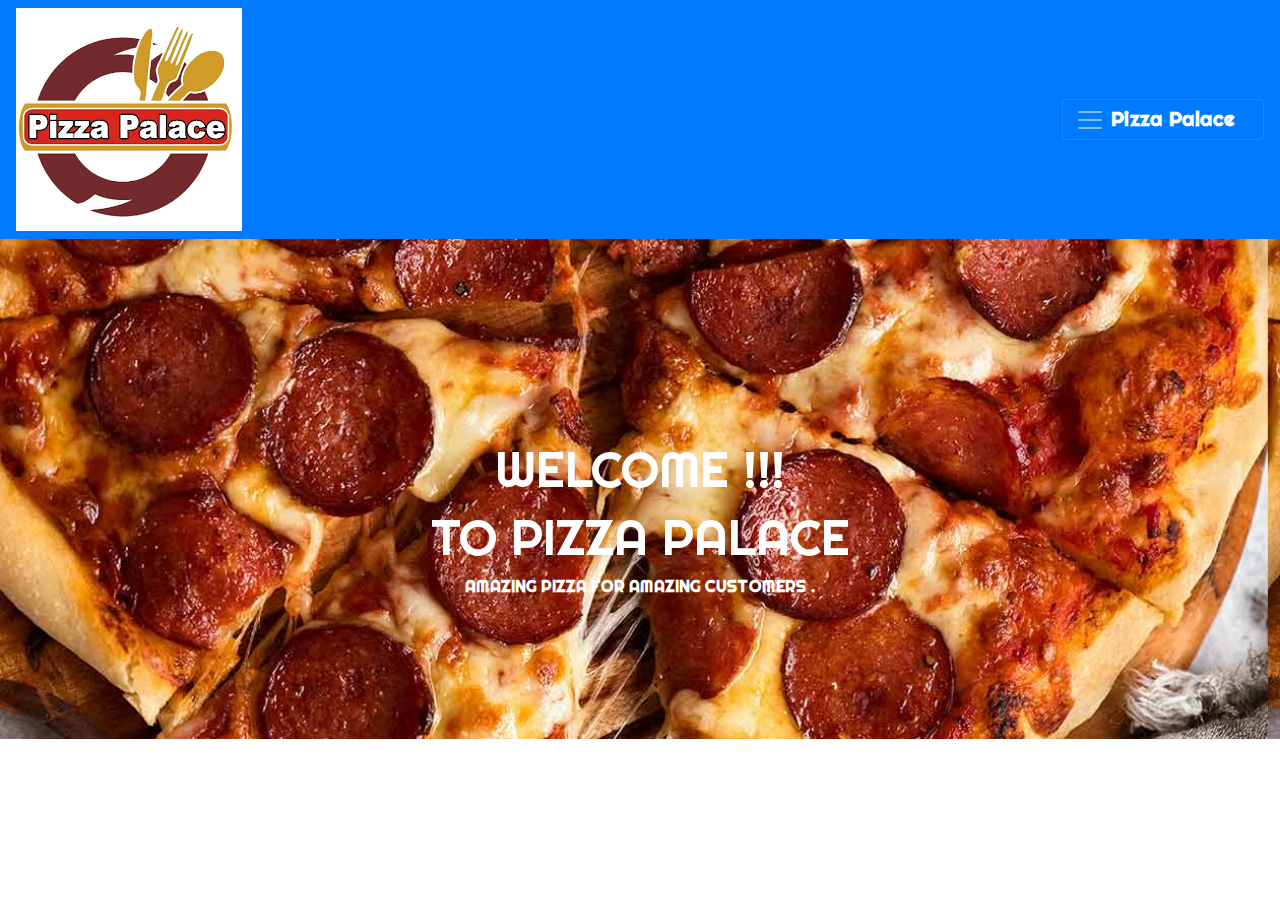
==== index.html @ a0c153a9 "add logo" ====
<!DOCTYPE html>
<html lang="en">

<head>

  <link rel="stylesheet" href="https://stackpath.bootstrapcdn.com/bootstrap/4.5.2/css/bootstrap.min.css"
    integrity="sha384-JcKb8q3iqJ61gNV9KGb8thSsNjpSL0n8PARn9HuZOnIxN0hoP+VmmDGMN5t9UJ0Z" crossorigin="anonymous">
  <link href="css/bootstrap.css" rel="stylesheet" type="text/css">
  <link href="https://fonts.googleapis.com/css2?family=Righteous&family=Sora:wght@500&display=swap" rel="stylesheet">
  <title>Pizza Palace</title>

</head>

<body>

  <nav class="navbar navbar-dark bg-primary">

    <img src="Images/pizza.png" alt="logo" />


    <buton class="navbar-toggler" type="button" data-toggle="collapse" data-target="#navbarSupportedContent"
      aria-controls="navbarSupportedContent" aria-expanded="false" aria-label="Toggle navigation">
      <span class="navbar-toggler-icon"></span>
      <a class="navbar-brand" id="nav-base" href="#">Pizza Palace</a>
      </button>

      <div class="collapse navbar-collapse" id="navbarSupportedContent">
        <ul class="navbar-nav mr-auto">
          <li class="nav-item active">
            <a class="nav-link" href="index.html">Home <span class="sr-only">(current)</span></a>
          </li>
          <li class="nav-item">
            <a class="nav-link" href="order.html">Place order</a>
          </li>
          <li class="nav-item dropdown"></li>
      </div>
      

  </nav>

  <div class="cont">
		<div class="magnificent">
			<div class="mega-text">
			
        <h1>WELCOME !!! </h1>
        <h1> TO PIZZA PALACE</h1>
        <p>AMAZING PIZZA FOR AMAZING CUSTOMERS .</p>
        
      </div>
    </div>
  </div>



</body>

<script src="https://code.jquery.com/jquery-3.5.1.slim.min.js" integrity="sha384-DfXdz2htPH0lsSSs5nCTpuj/zy4C+OGpamoFVy38MVBnE+IbbVYUew+OrCXaRkfj" crossorigin="anonymous"></script>
<script src="https://cdn.jsdelivr.net/npm/popper.js@1.16.1/dist/umd/popper.min.js" integrity="sha384-9/reFTGAW83EW2RDu2S0VKaIzap3H66lZH81PoYlFhbGU+6BZp6G7niu735Sk7lN" crossorigin="anonymous"></script>
<script src="https://stackpath.bootstrapcdn.com/bootstrap/4.5.2/js/bootstrap.min.js" integrity="sha384-B4gt1jrGC7Jh4AgTPSdUtOBvfO8shuf57BaghqFfPlYxofvL8/KUEfYiJOMMV+rV" crossorigin="anonymous"></script>


</html>
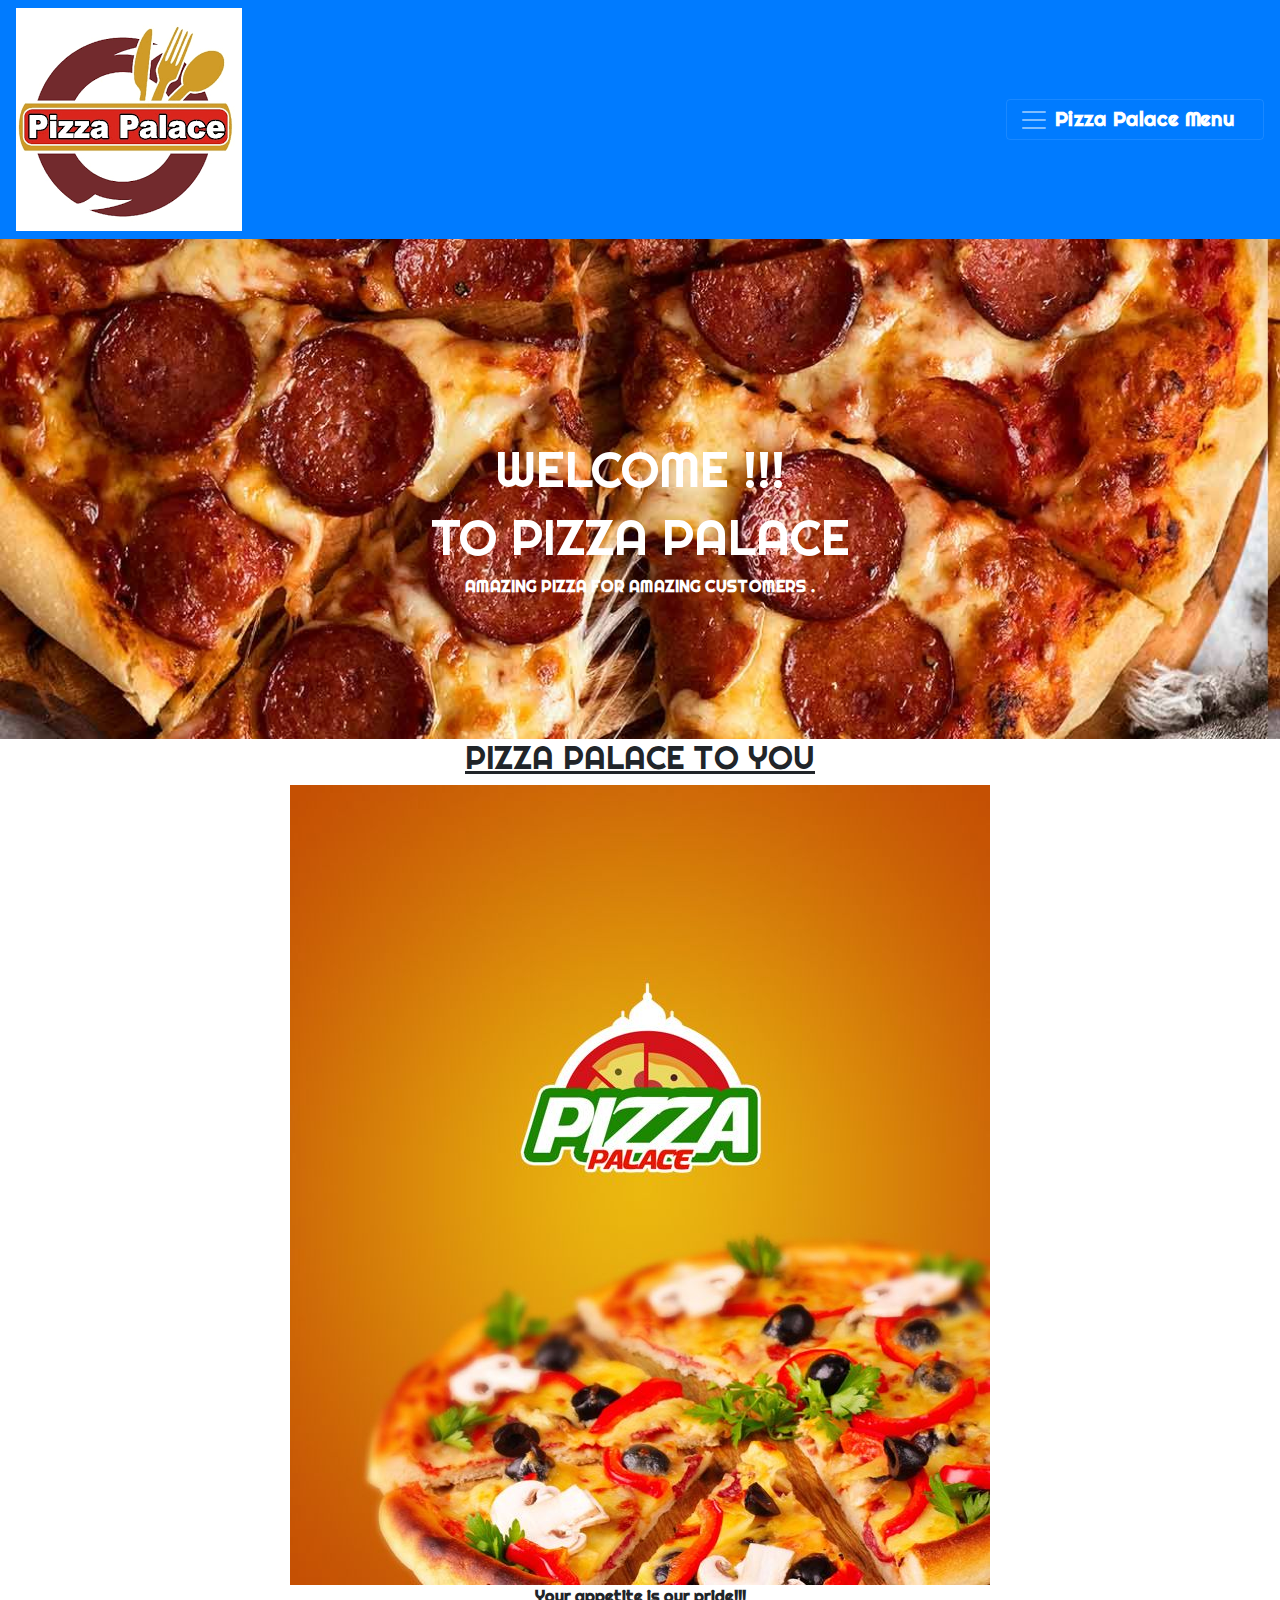
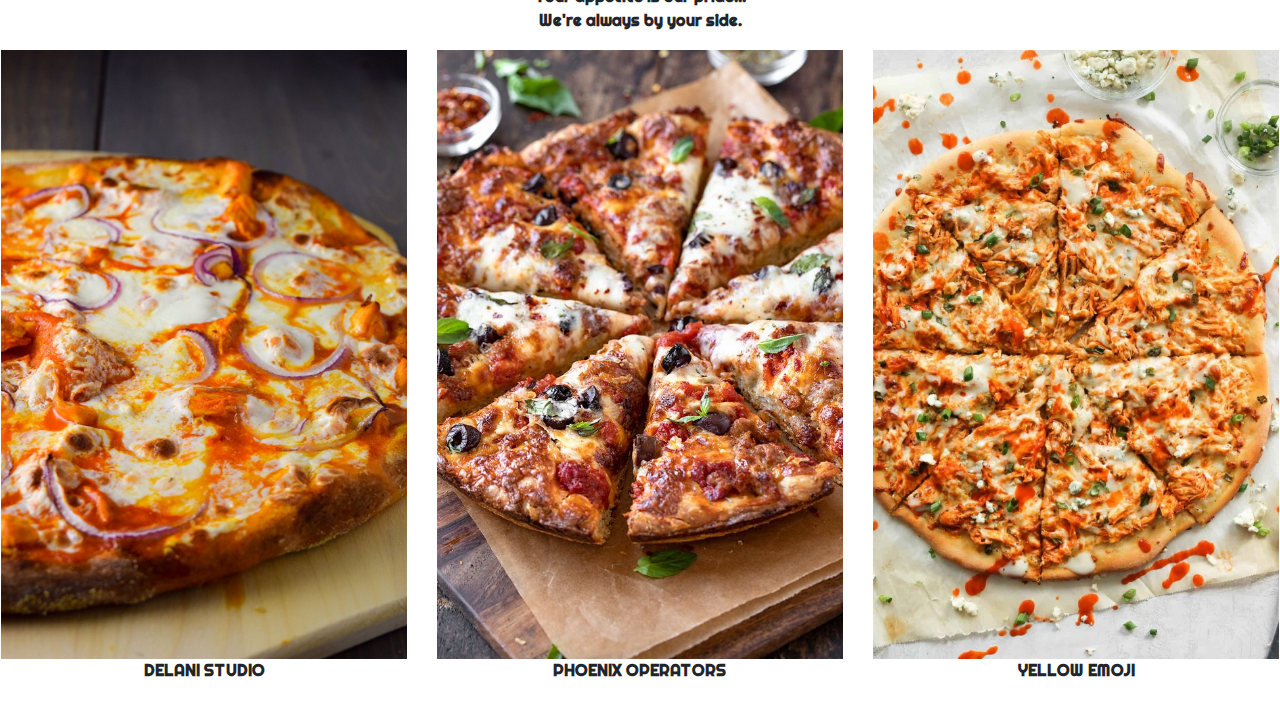
==== commit 13eabfad: "add image" ====
--- a/index.html
+++ b/index.html
@@ -21,7 +21,7 @@
     <buton class="navbar-toggler" type="button" data-toggle="collapse" data-target="#navbarSupportedContent"
       aria-controls="navbarSupportedContent" aria-expanded="false" aria-label="Toggle navigation">
       <span class="navbar-toggler-icon"></span>
-      <a class="navbar-brand" id="nav-base" href="#">Pizza Palace</a>
+      <a class="navbar-brand" id="nav-base" href="#">Pizza Palace Menu</a>
       </button>
 
       <div class="collapse navbar-collapse" id="navbarSupportedContent">
@@ -50,6 +50,39 @@
     </div>
   </div>
 
+  <div class="cont">
+    <div class="mini">
+         <h2><u>PIZZA PALACE TO YOU</u></h2>
+         <img src="Images/Pizza Palace Logo _ Branding.jpeg" alt="logo" />
+         <p>Your appetite is our pride!!!
+           <br>We're always by your side.
+            </p>
+    </div>
+  </div>
+  <div class="content-body">
+    <div class="row">
+        <div class="col-md-4">
+            <img class="hov" src="Images/Pizza/Buffalo Chicken Pizza Recipe.jpeg" alt="" />
+            <div class="overlay">
+            <div class="port-text">DELANI STUDIO</div>
+            </div>
+        </div>
+        <div class="col-md-4">
+            <img class="hov" src="Images/Pizza/Cast Iron Pizza _ The Cozy Apron.jpeg" alt="" />
+            <div class="overlay">
+            <div class="port-text">PHOENIX OPERATORS</div>
+            </div>
+        </div>
+        <div class="col-md-4">
+            <img class="hov" src="Images/Pizza/Buffalo Chicken Pizza cut into slices.jpeg" alt="" />
+            <div class="overlay">
+            <div class="port-text">YELLOW EMOJI</div>
+            </div>
+        </div>
+      </div>
+</div>
+<br />
+
 
 
 </body>
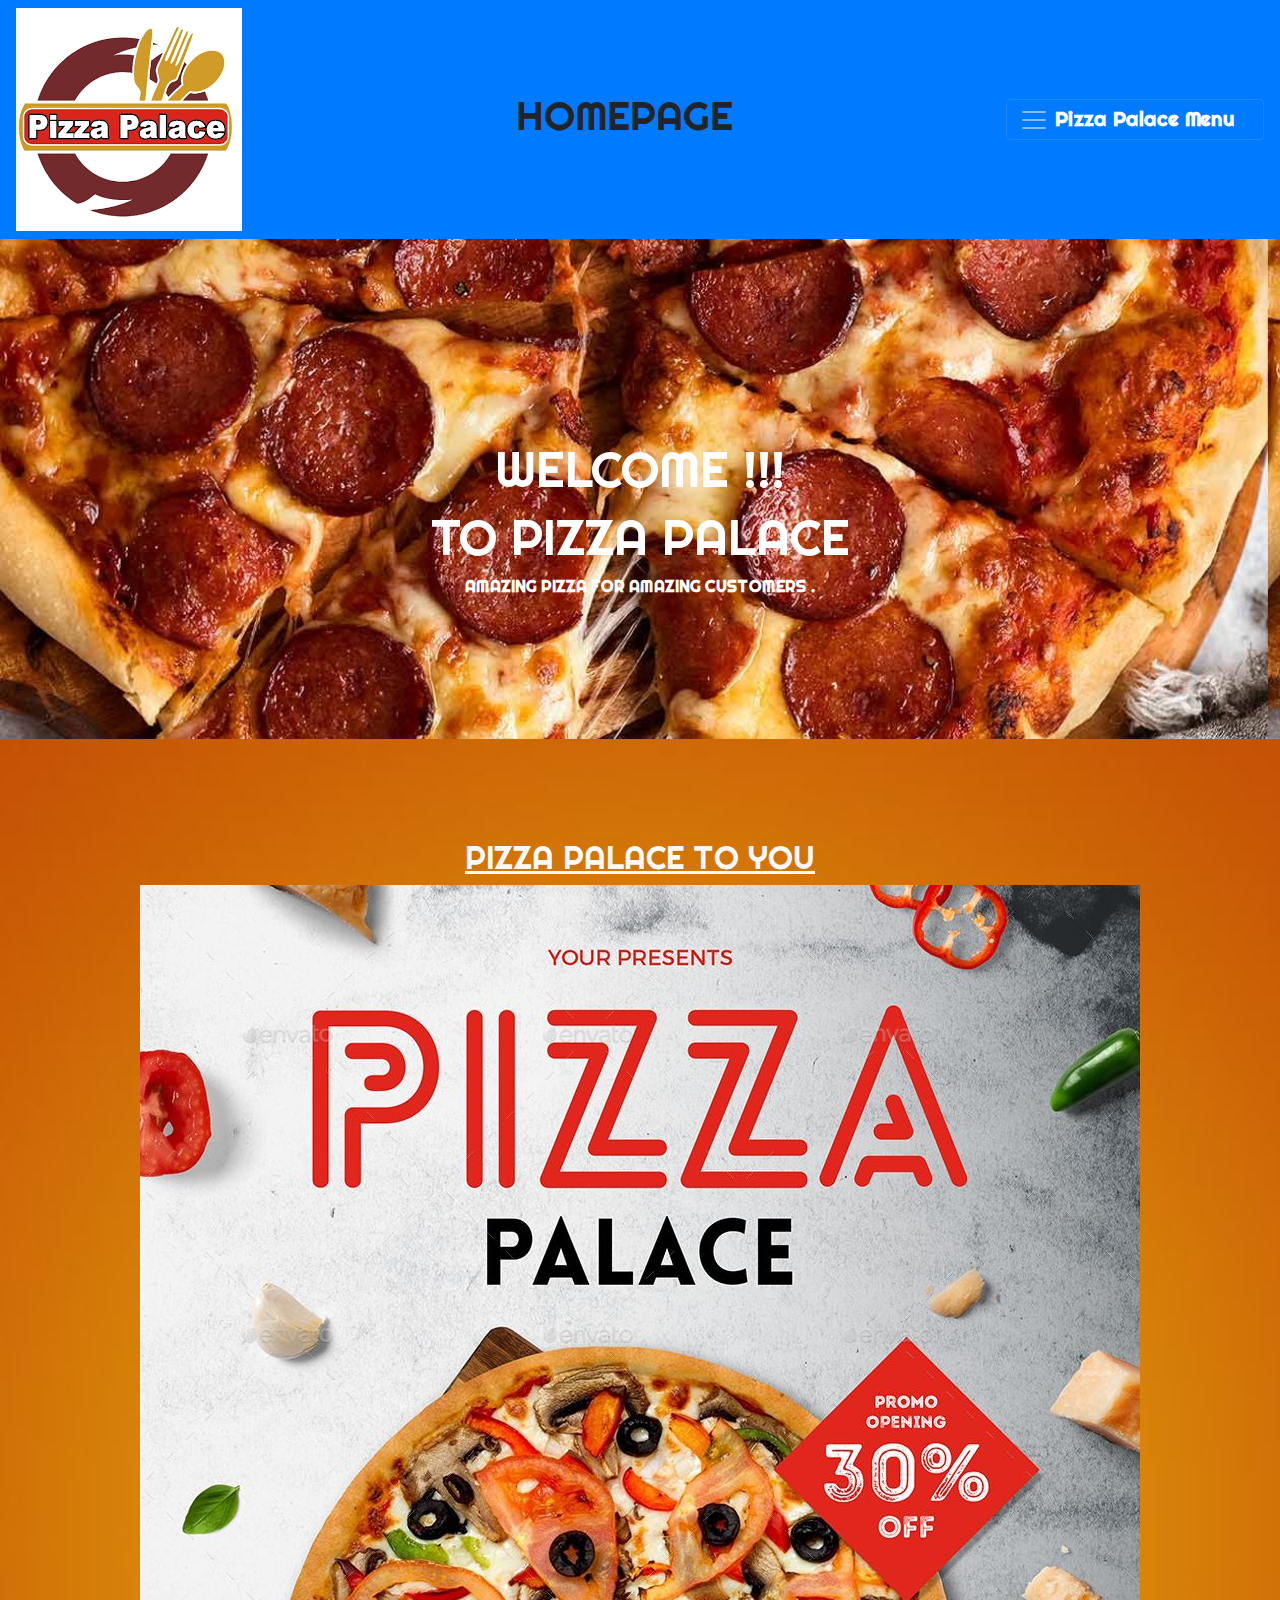
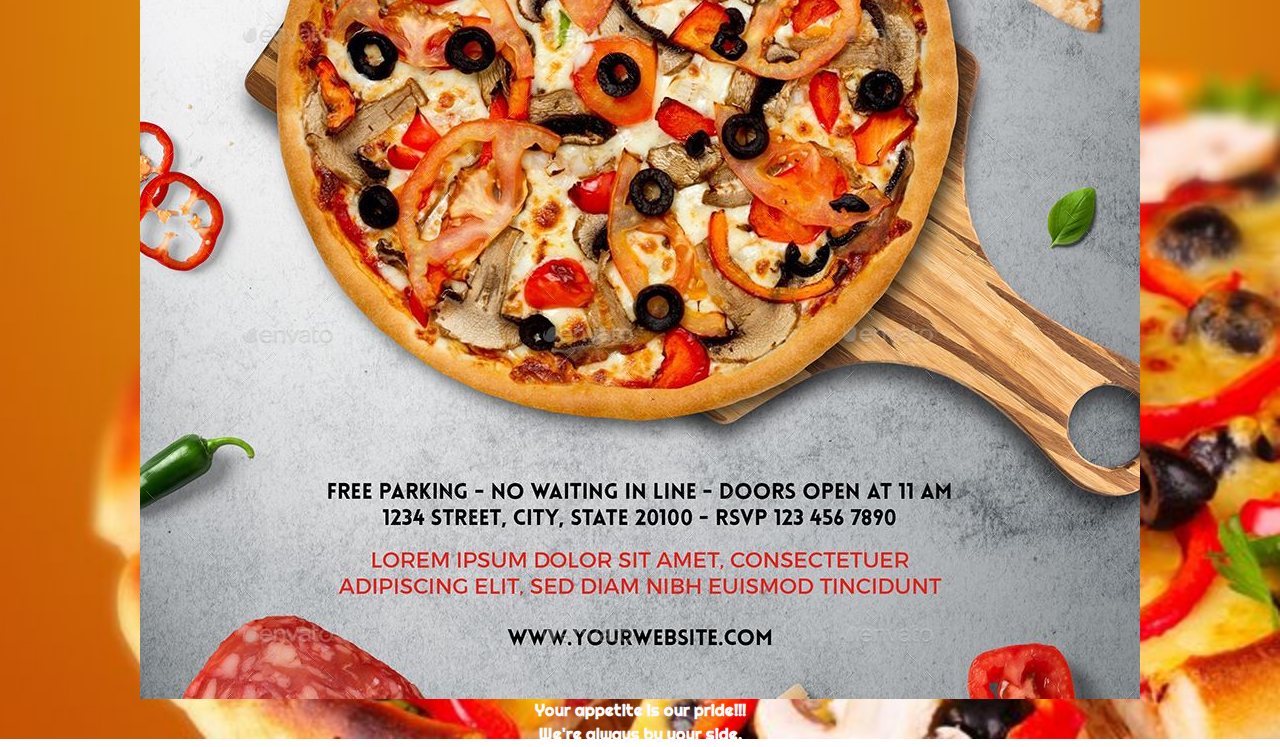
==== commit 974b164f: "add  new js file" ====
--- a/index.html
+++ b/index.html
@@ -17,7 +17,7 @@
 
     <img src="Images/pizza.png" alt="logo" />
 
-
+     <h1>HOMEPAGE</h1>
     <buton class="navbar-toggler" type="button" data-toggle="collapse" data-target="#navbarSupportedContent"
       aria-controls="navbarSupportedContent" aria-expanded="false" aria-label="Toggle navigation">
       <span class="navbar-toggler-icon"></span>
@@ -31,6 +31,9 @@
           </li>
           <li class="nav-item">
             <a class="nav-link" href="order.html">Place order</a>
+          </li>
+          <li>
+            <a class="nav-link" href="checkout.html">Receipt</a>
           </li>
           <li class="nav-item dropdown"></li>
       </div>
@@ -50,43 +53,23 @@
     </div>
   </div>
 
-  <div class="cont">
+  <div class="contui">
     <div class="mini">
          <h2><u>PIZZA PALACE TO YOU</u></h2>
-         <img src="Images/Pizza Palace Logo _ Branding.jpeg" alt="logo" />
+         <img src="Images/Discount.jpeg" alt="logo" />
          <p>Your appetite is our pride!!!
            <br>We're always by your side.
             </p>
     </div>
   </div>
-  <div class="content-body">
-    <div class="row">
-        <div class="col-md-4">
-            <img class="hov" src="Images/Pizza/Buffalo Chicken Pizza Recipe.jpeg" alt="" />
-            <div class="overlay">
-            <div class="port-text">DELANI STUDIO</div>
-            </div>
-        </div>
-        <div class="col-md-4">
-            <img class="hov" src="Images/Pizza/Cast Iron Pizza _ The Cozy Apron.jpeg" alt="" />
-            <div class="overlay">
-            <div class="port-text">PHOENIX OPERATORS</div>
-            </div>
-        </div>
-        <div class="col-md-4">
-            <img class="hov" src="Images/Pizza/Buffalo Chicken Pizza cut into slices.jpeg" alt="" />
-            <div class="overlay">
-            <div class="port-text">YELLOW EMOJI</div>
-            </div>
-        </div>
-      </div>
-</div>
-<br />
+
 
 
 
 </body>
 
+<script src="index.js"></script>
+<script src="script.js"></script>
 <script src="https://code.jquery.com/jquery-3.5.1.slim.min.js" integrity="sha384-DfXdz2htPH0lsSSs5nCTpuj/zy4C+OGpamoFVy38MVBnE+IbbVYUew+OrCXaRkfj" crossorigin="anonymous"></script>
 <script src="https://cdn.jsdelivr.net/npm/popper.js@1.16.1/dist/umd/popper.min.js" integrity="sha384-9/reFTGAW83EW2RDu2S0VKaIzap3H66lZH81PoYlFhbGU+6BZp6G7niu735Sk7lN" crossorigin="anonymous"></script>
 <script src="https://stackpath.bootstrapcdn.com/bootstrap/4.5.2/js/bootstrap.min.js" integrity="sha384-B4gt1jrGC7Jh4AgTPSdUtOBvfO8shuf57BaghqFfPlYxofvL8/KUEfYiJOMMV+rV" crossorigin="anonymous"></script>
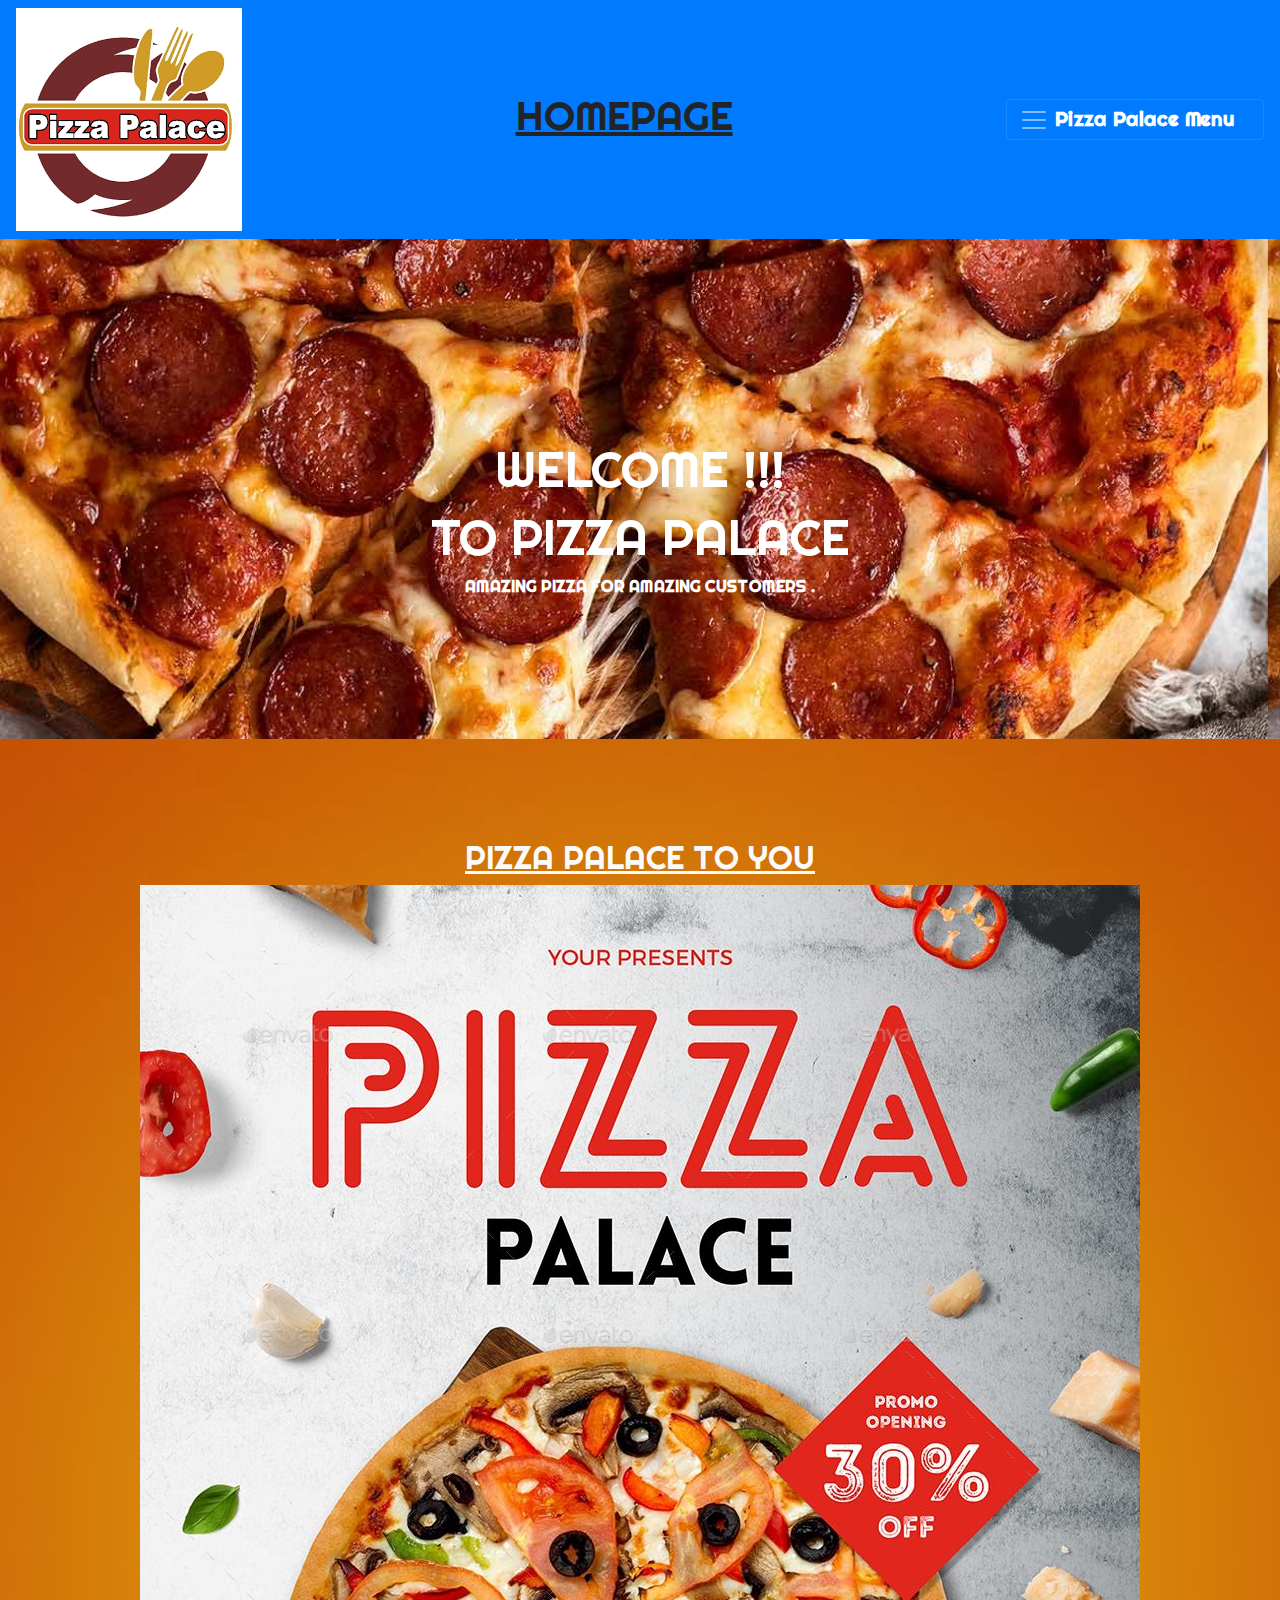
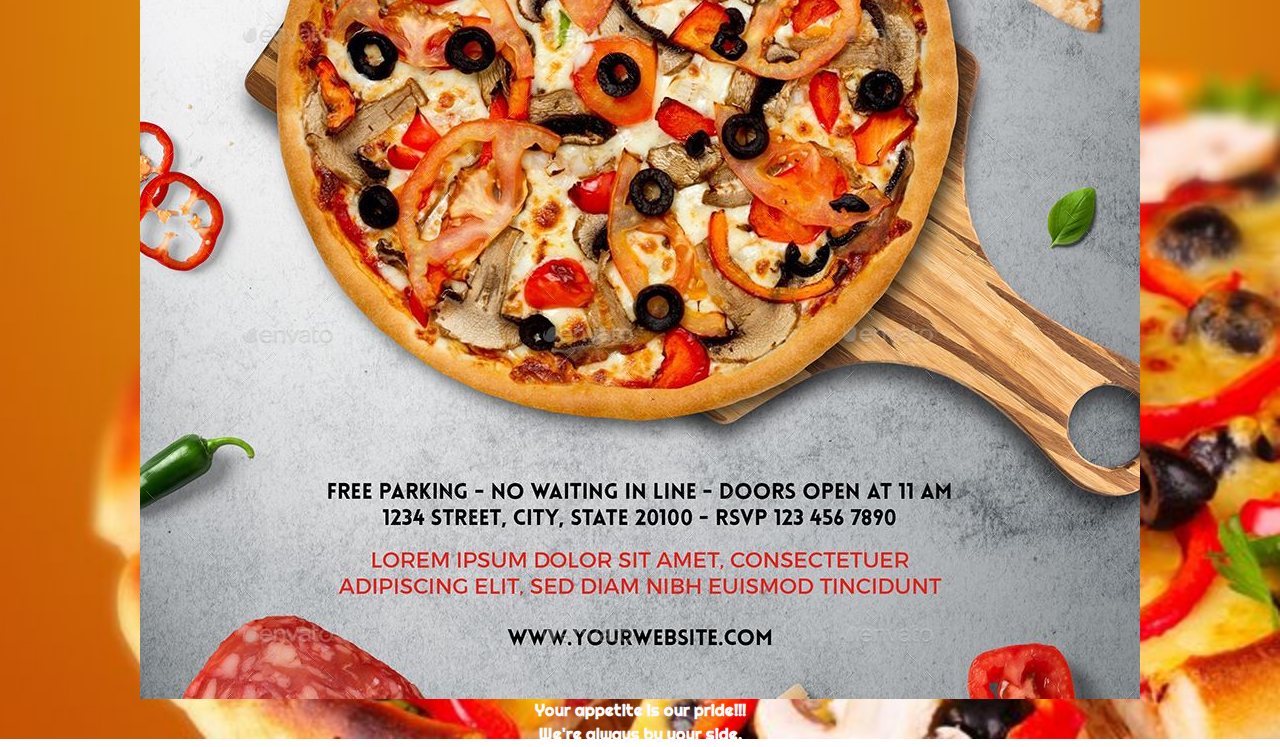
==== commit 07ce2f26: "add underline on homepaget" ====
--- a/index.html
+++ b/index.html
@@ -17,7 +17,7 @@
 
     <img src="Images/pizza.png" alt="logo" />
 
-     <h1>HOMEPAGE</h1>
+     <h1><u>HOMEPAGE</u></h1>
     <buton class="navbar-toggler" type="button" data-toggle="collapse" data-target="#navbarSupportedContent"
       aria-controls="navbarSupportedContent" aria-expanded="false" aria-label="Toggle navigation">
       <span class="navbar-toggler-icon"></span>
@@ -32,8 +32,8 @@
           <li class="nav-item">
             <a class="nav-link" href="order.html">Place order</a>
           </li>
-          <li>
-            <a class="nav-link" href="checkout.html">Receipt</a>
+          <li class="nav-item">
+            <a class="nav-link active" href="#">Receipt</a>
           </li>
           <li class="nav-item dropdown"></li>
       </div>
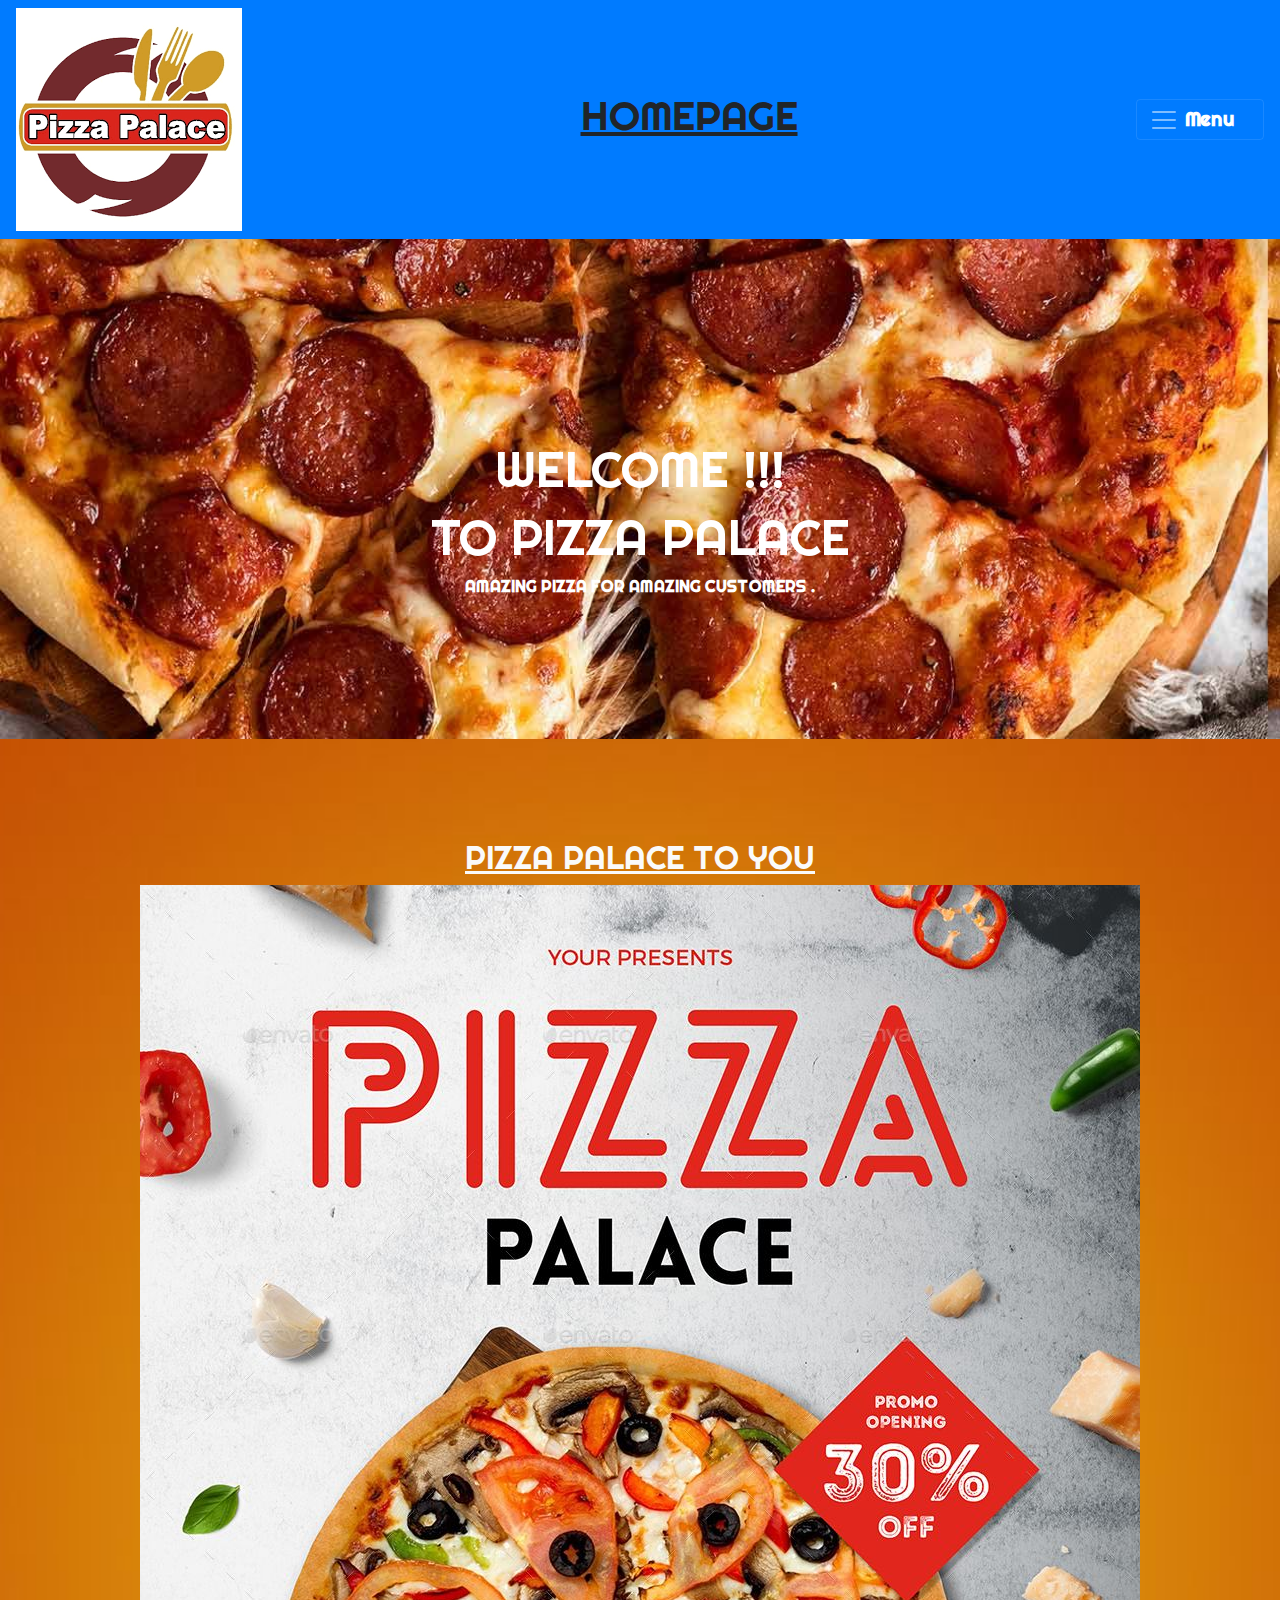
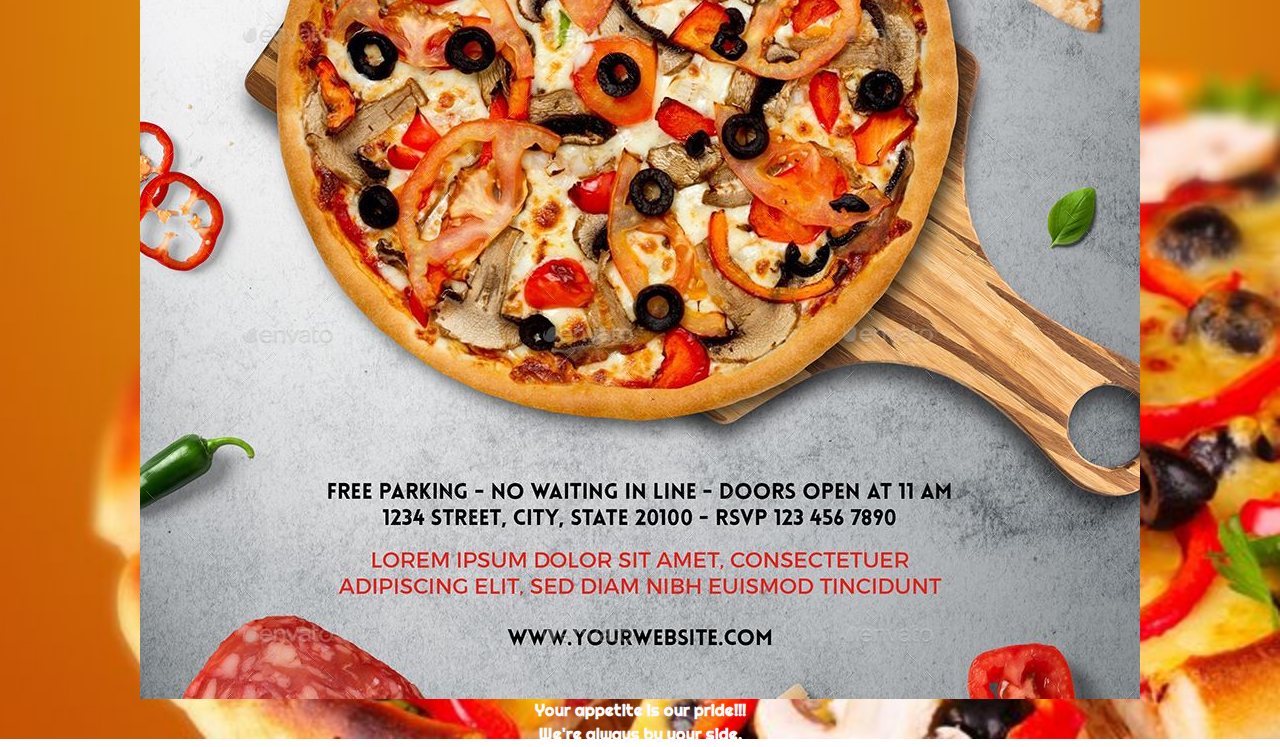
==== commit 440fc1fb: "add meu onlu" ====
--- a/index.html
+++ b/index.html
@@ -21,7 +21,7 @@
     <buton class="navbar-toggler" type="button" data-toggle="collapse" data-target="#navbarSupportedContent"
       aria-controls="navbarSupportedContent" aria-expanded="false" aria-label="Toggle navigation">
       <span class="navbar-toggler-icon"></span>
-      <a class="navbar-brand" id="nav-base" href="#">Pizza Palace Menu</a>
+      <a class="navbar-brand" id="nav-base" href="#">Menu</a>
       </button>
 
       <div class="collapse navbar-collapse" id="navbarSupportedContent">
